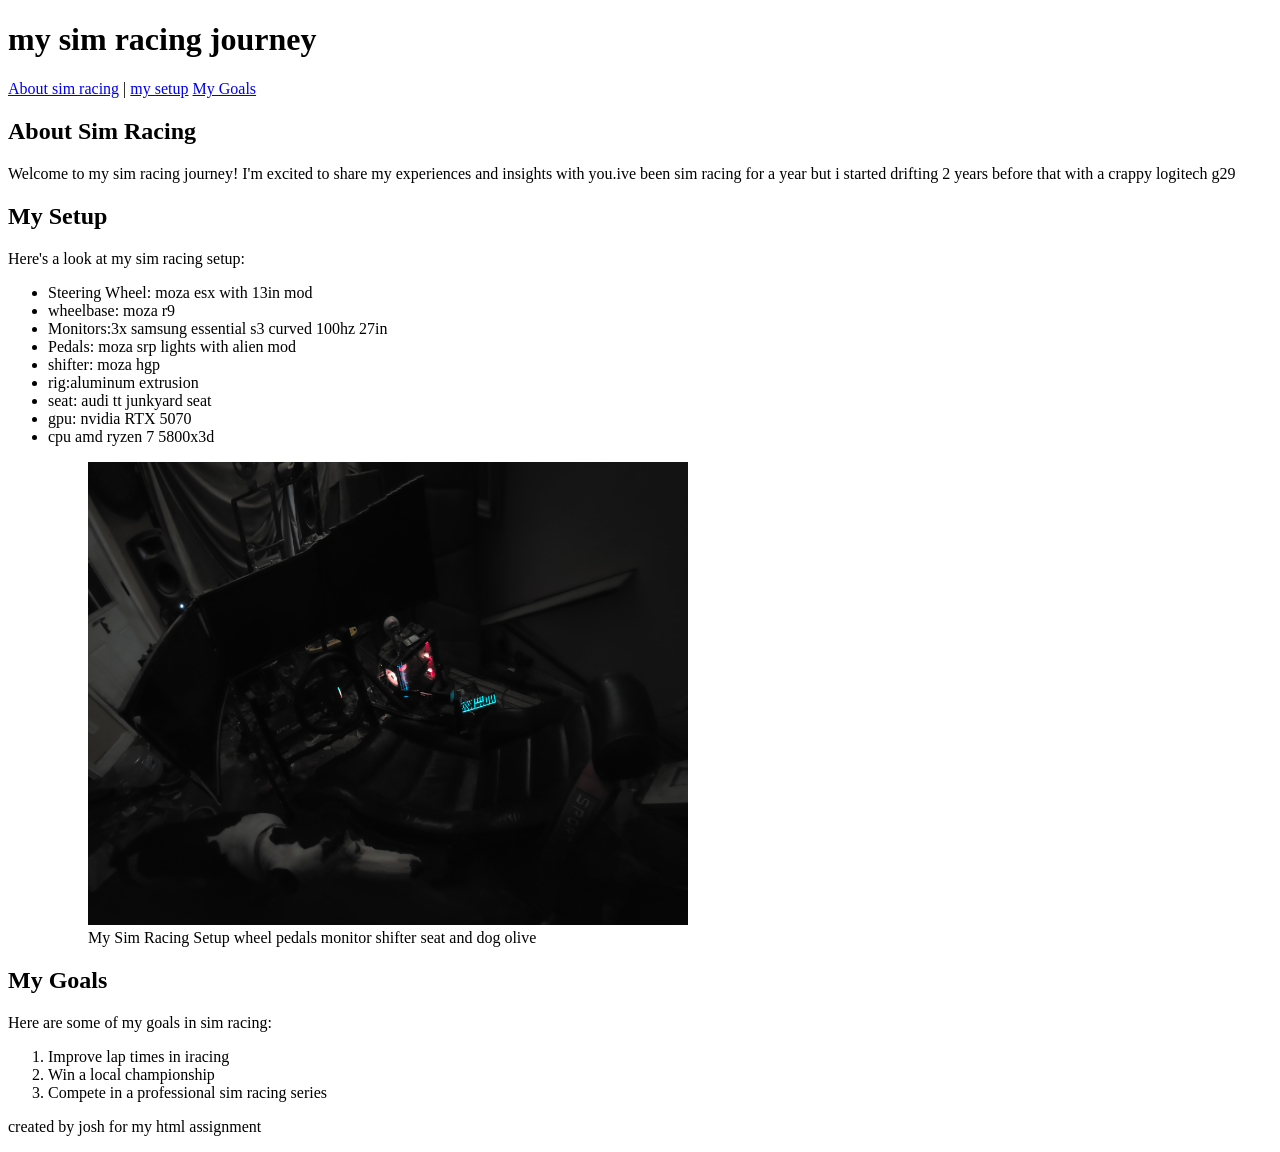
==== homework 1/index.html @ f2103002 "Merge branch 'main' of https://github.com/jperales-netizen/hello-world" ====
<!DOCTYPE html>
<html lang="en">
<head>
    <meta charset="UTF-8">
    <meta name="viewport" content="width=device-width, initial-scale=1.0">
    <title>my first wesite</title>
</head>
<body>
    <header>
    <h1> my sim racing journey </h1>
    </header>

    <nav>
    <a href="#about">About sim racing</a> |
    <a href="setup">my setup</a>
    <a href="#goals">My Goals</a>
    </nav>
    <main>
        <section id="about">
            <h2>About Sim Racing</h2>
            <p>Welcome to my sim racing journey! I'm excited to share my experiences and insights with you.ive been sim racing for a year but i started drifting 2 years before that with a crappy logitech g29</p>
        </section>

        <section id="setup">
            <h2>My Setup</h2>
            <p>Here's a look at my sim racing setup:</p>
            <ul>
                <li>Steering Wheel: moza esx with 13in mod </li>
                <li>wheelbase: moza r9</li>
                <li>Monitors:3x samsung essential s3 curved 100hz 27in</li>
                <li>Pedals: moza srp lights with alien mod </li>
                <li>shifter: moza hgp </li>
                <li>rig:aluminum extrusion </li>
                <li>seat: audi tt junkyard seat</li>
                <li>gpu: nvidia RTX 5070</li>
                <li>cpu amd ryzen 7 5800x3d</li>
<figure>
    <img src="sim-racing.jpg" alt="Sim Racing Setup" width="600">
    <figcaption>My Sim Racing Setup wheel pedals monitor shifter seat and dog olive</figcaption>
 </figure>           </ul> 
        </section>

        <section id="goals">
            <h2>My Goals</h2>
            <p>Here are some of my goals in sim racing:</p>
            <ol>
                <li>Improve lap times in iracing</li>
                <li>Win a local championship</li>
                <li>Compete in a professional sim racing series</li>
            </ol>
        </section>
    </main>
    <footer>
        <p>created by josh for my html assignment</p>
    
    </footer>
</body>
</html>
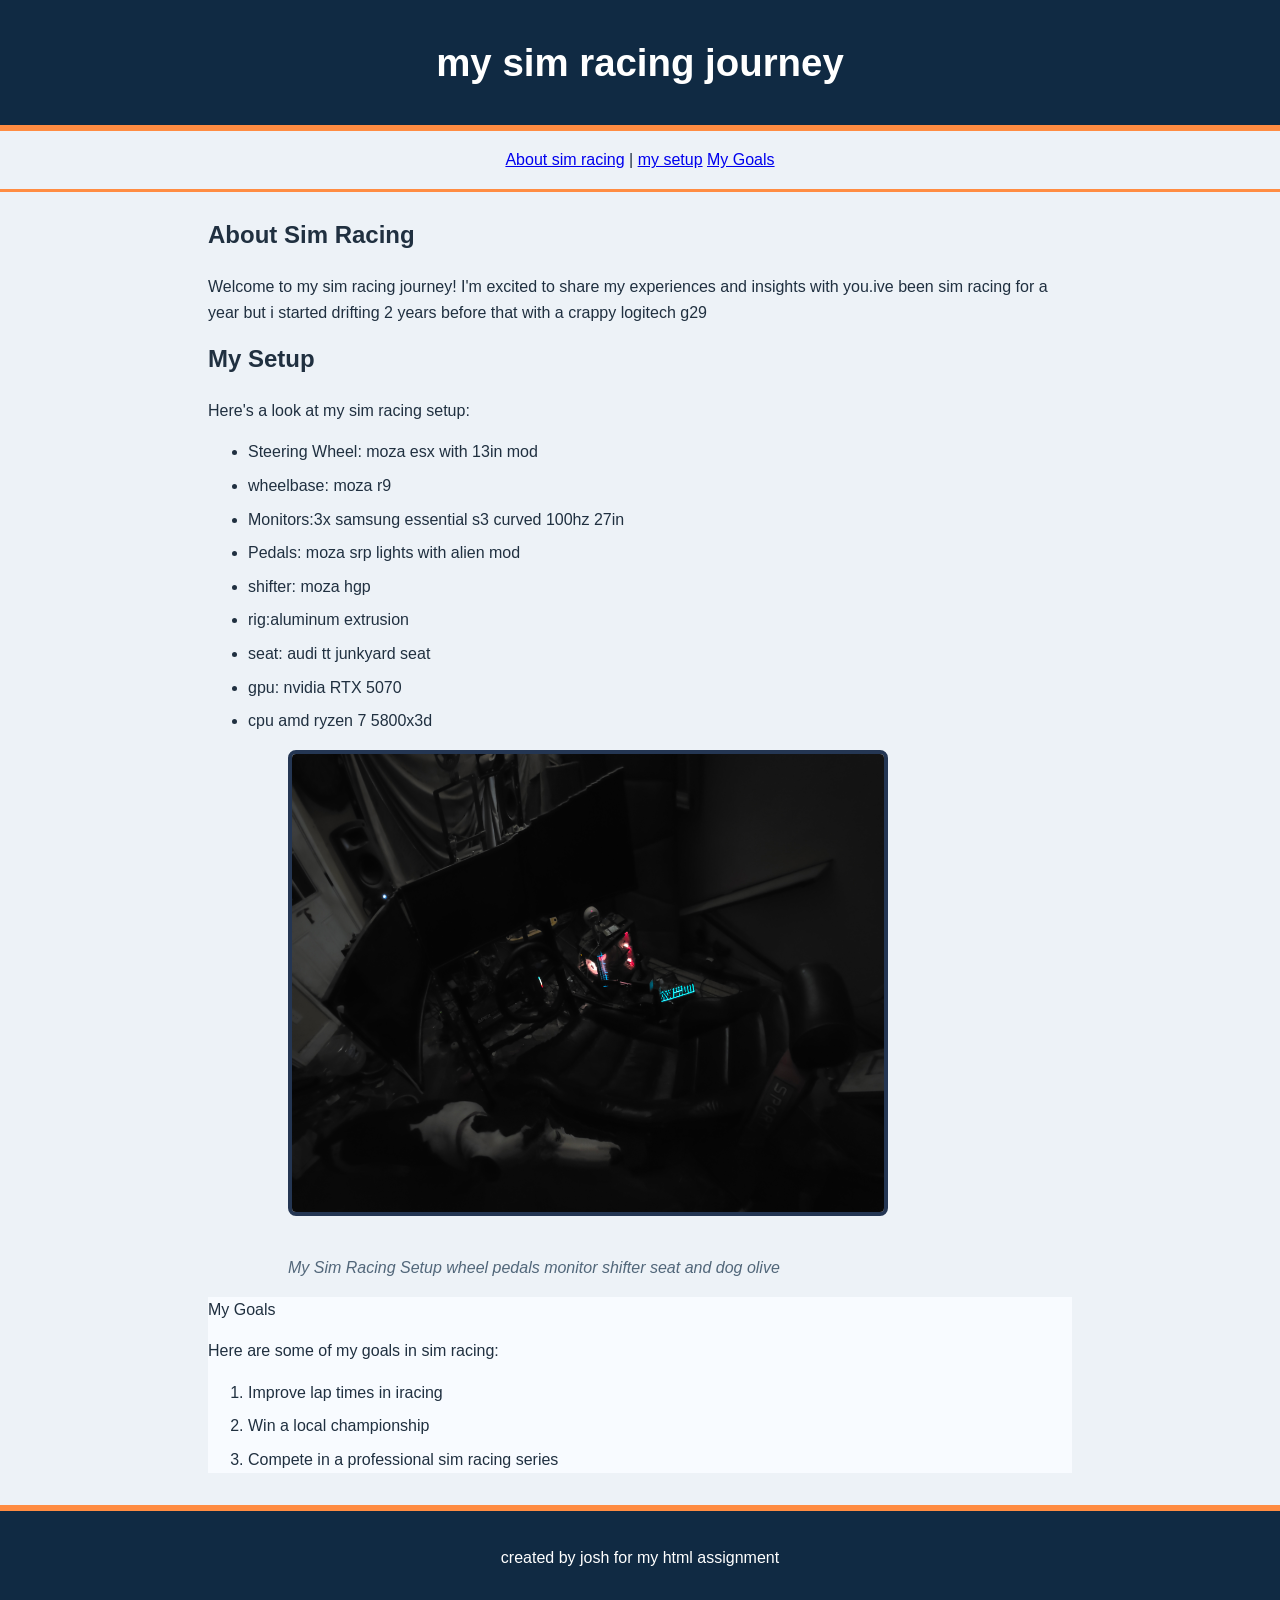
==== commit 0ea6ae70: "almost" ====
--- a/homework 1/index.html
+++ b/homework 1/index.html
@@ -1,6 +1,7 @@
 <!DOCTYPE html>
 <html lang="en">
 <head>
+    <link rel="stylesheet" href="style.css">
     <meta charset="UTF-8">
     <meta name="viewport" content="width=device-width, initial-scale=1.0">
     <title>my first wesite</title>
@@ -12,16 +13,17 @@
 
     <nav>
     <a href="#about">About sim racing</a> |
-    <a href="setup">my setup</a>
+    <a href="#setup">my setup</a>
     <a href="#goals">My Goals</a>
     </nav>
     <main>
-        <section id="about">
+        <section id="about" class="content-card">
             <h2>About Sim Racing</h2>
             <p>Welcome to my sim racing journey! I'm excited to share my experiences and insights with you.ive been sim racing for a year but i started drifting 2 years before that with a crappy logitech g29</p>
         </section>
 
-        <section id="setup">
+        <section id="setup" class="content-card">
+
             <h2>My Setup</h2>
             <p>Here's a look at my sim racing setup:</p>
             <ul>
@@ -40,7 +42,7 @@
  </figure>           </ul> 
         </section>
 
-        <section id="goals">
+        <section id="goals" class="content-card"
             <h2>My Goals</h2>
             <p>Here are some of my goals in sim racing:</p>
             <ol>
--- a/homework 1/style.css
+++ b/homework 1/style.css
@@ -0,0 +1,91 @@
+*{box-sizing: border-box;}
+
+body{
+    margin: 0;
+    background-color: #edf2f7;
+    color: #203040;
+    font-family: Arial, Helvetica,sans-serif;
+    line-height: 1.6;
+}
+
+header{
+    padding: 32px 16px;
+    background-color: #102a43;
+    color: white;
+    text-align: center;
+    border-bottom: 6px solid #ff8c42;
+}
+
+h1{
+    margin: 0;
+    font-size: 2.4rem;
+}
+nav{padding: 16px;
+background-color: 243b53;
+text-align: center;
+border-bottom: 3px solid #ff8c42;}
+
+nav a:{display: inline-block;
+    margin: 6px;
+    padding: 8px 14px;
+    color: white;
+    text-decoration: none;
+    border: 2px solid #ff8c42;
+    border-radius: 6px;
+}
+
+nav a:hover{
+    background-color: #ff8c42;
+    color: #102a43;
+}
+
+main{
+    max-width: 900px;
+    margin: 24px auto;
+    padding: 0 18px;
+}
+content-card{
+    margin: 24px 0;
+    padding: 22px;
+    background-color:white;
+    border: 2px solid #cbd5e0;
+    border-left:6px solid #ff8c42;
+    border-radius 8px
+
+}
+h2{
+    margin-top: 0;
+    padding-bottom: id #ff8c42;
+
+}
+
+p{margin-bottom: 14px;}
+
+li{
+    margin: 8px 0;
+}
+
+img{
+    max-width: 100%;
+    height:auto;
+    border: 4px solid #243653;
+    border-radius: 8px;
+}
+figcaption{
+    margin-top: 32px;
+    color:#52677a;
+    font-style: italic;
+
+}
+
+footer{
+    margin-top: 32px;
+    padding: 18px;
+    background-color: #102a43;
+    color: white;
+    text-align: center;
+    border-top: 6px solid #ff8c42;
+}
+#goals{
+    background-color: #f8fbff;
+}
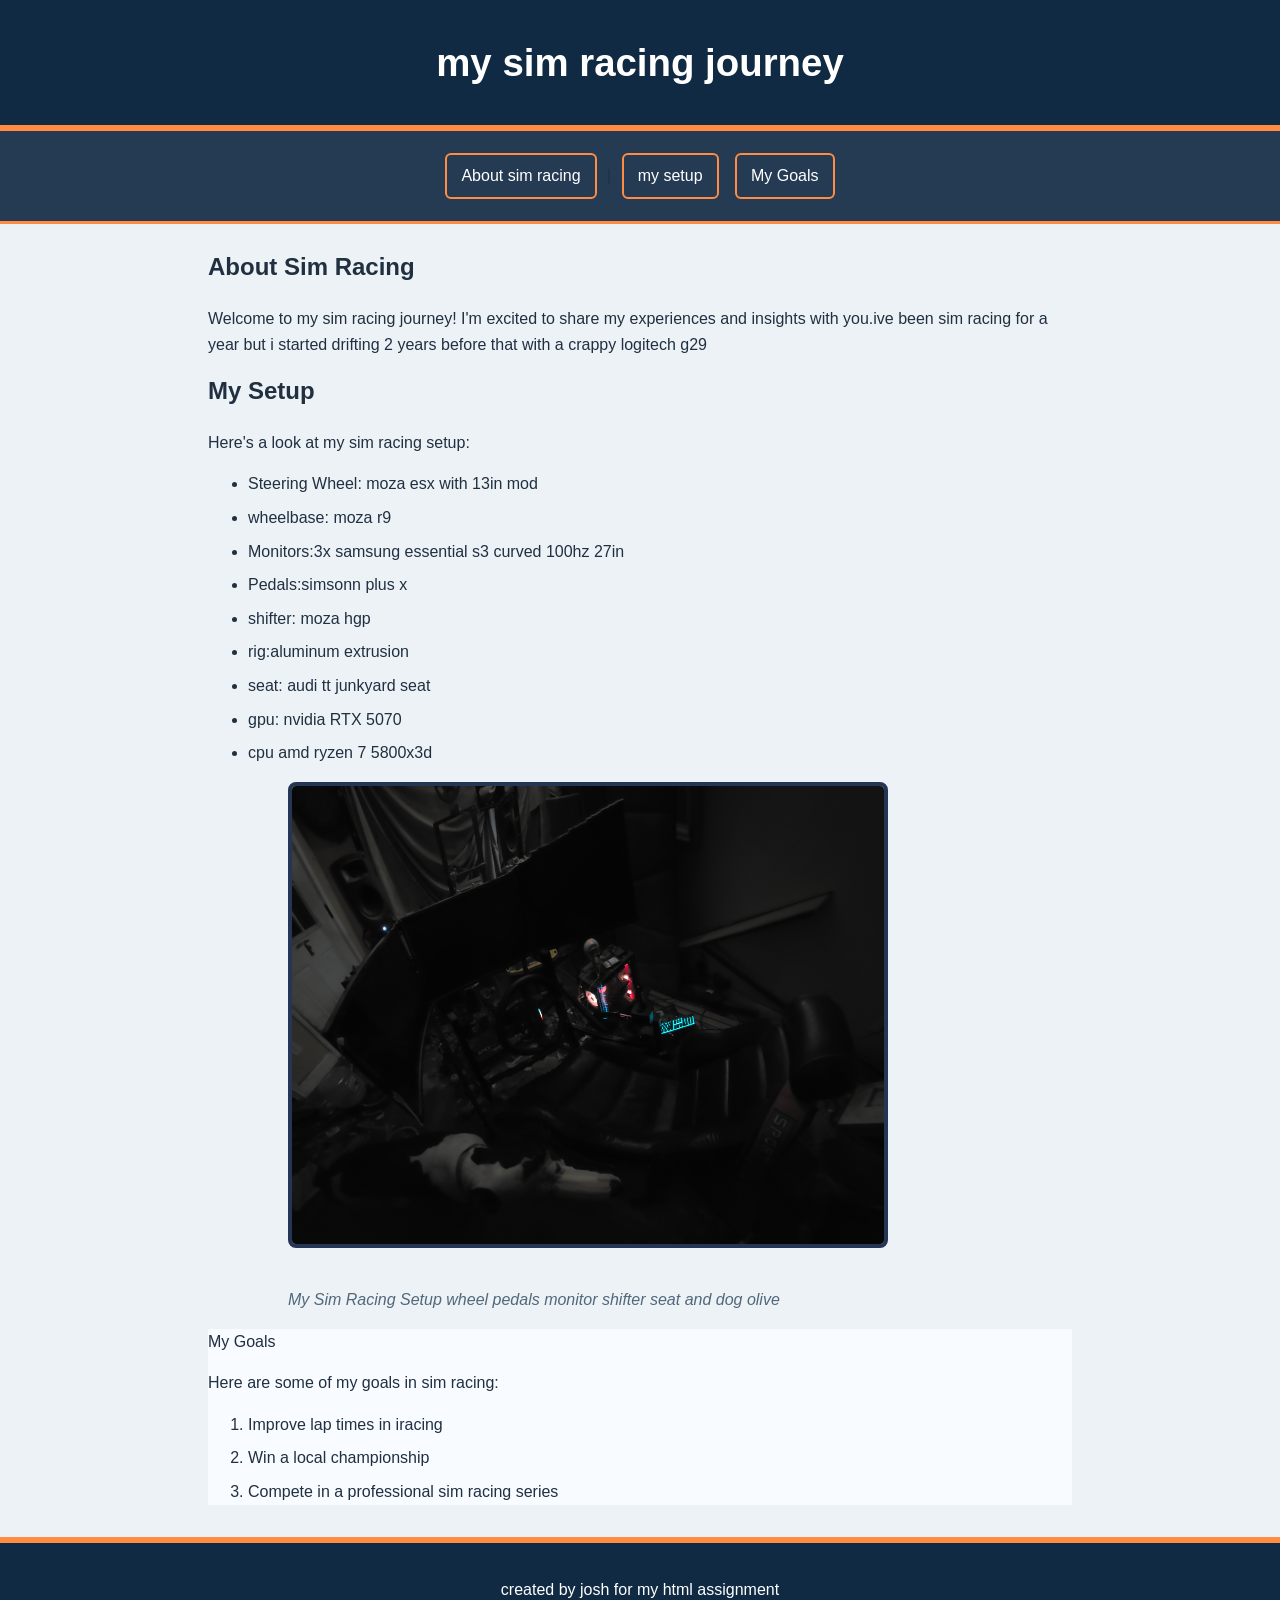
==== commit 5cafb5c1: "i got new pedals today and they feel amazing!" ====
--- a/homework 1/index.html
+++ b/homework 1/index.html
@@ -30,7 +30,7 @@
                 <li>Steering Wheel: moza esx with 13in mod </li>
                 <li>wheelbase: moza r9</li>
                 <li>Monitors:3x samsung essential s3 curved 100hz 27in</li>
-                <li>Pedals: moza srp lights with alien mod </li>
+                <li>Pedals:simsonn plus x  </li>
                 <li>shifter: moza hgp </li>
                 <li>rig:aluminum extrusion </li>
                 <li>seat: audi tt junkyard seat</li>
--- a/homework 1/style.css
+++ b/homework 1/style.css
@@ -21,11 +21,11 @@
     font-size: 2.4rem;
 }
 nav{padding: 16px;
-background-color: 243b53;
+background-color: #243b53;
 text-align: center;
 border-bottom: 3px solid #ff8c42;}
 
-nav a:{display: inline-block;
+nav a{display: inline-block;
     margin: 6px;
     padding: 8px 14px;
     color: white;
@@ -50,7 +50,7 @@
     background-color:white;
     border: 2px solid #cbd5e0;
     border-left:6px solid #ff8c42;
-    border-radius 8px
+    border-radius: 8px;
 
 }
 h2{
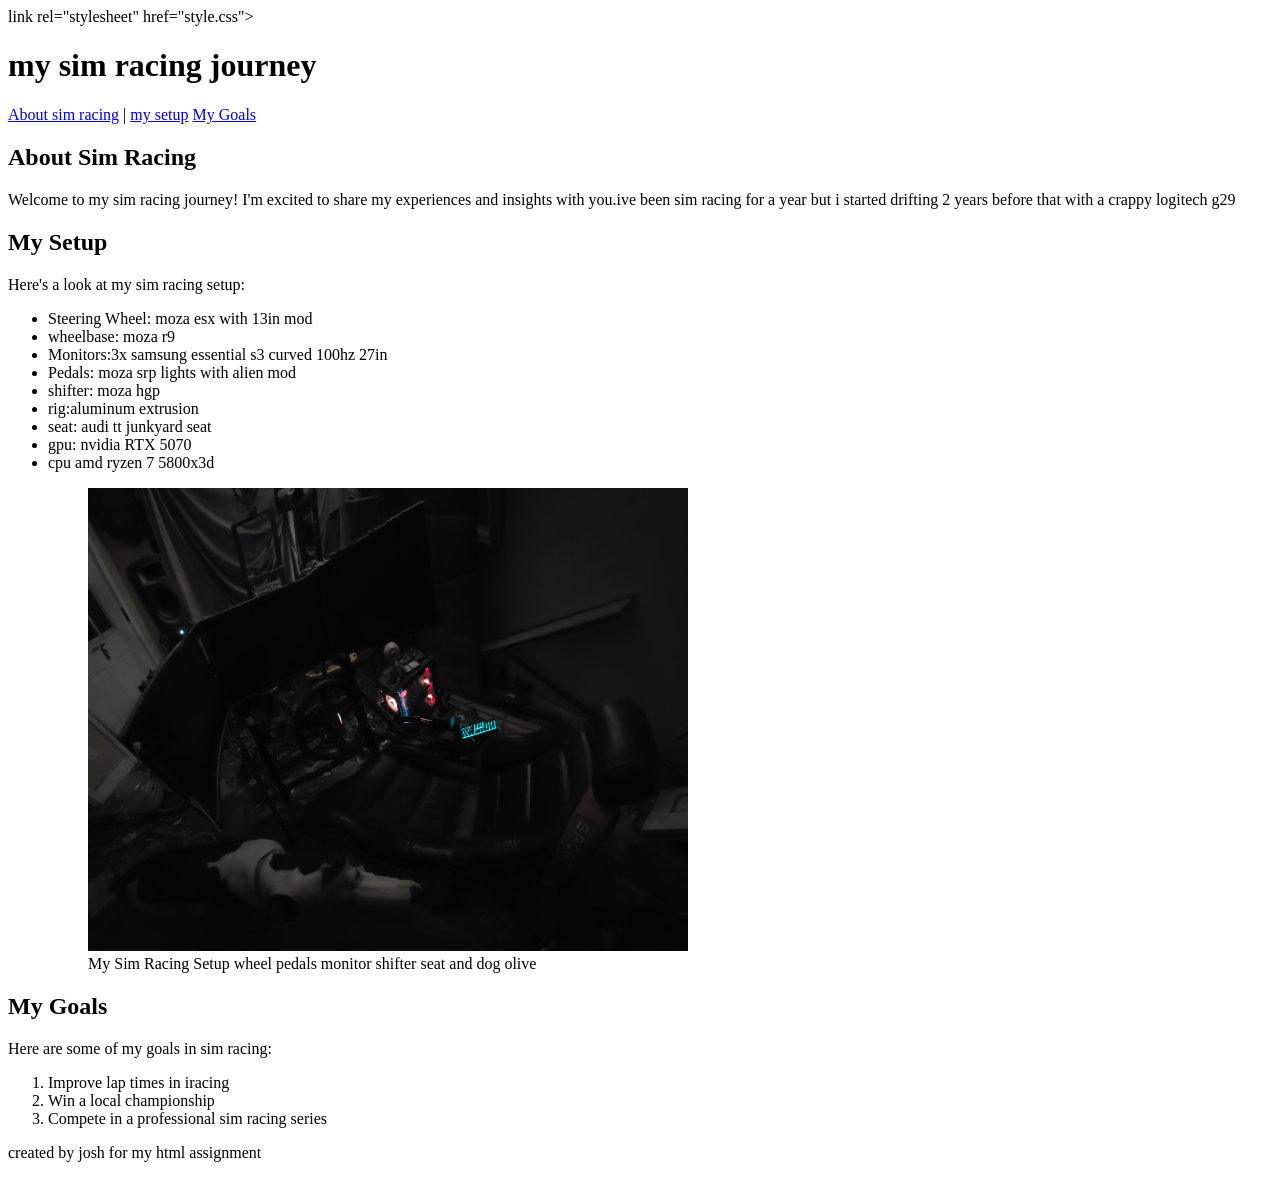
==== commit a31b8f8e: "cssnapplied" ====
--- a/homework 1/index.html
+++ b/homework 1/index.html
@@ -1,10 +1,10 @@
 <!DOCTYPE html>
 <html lang="en">
 <head>
-    <link rel="stylesheet" href="style.css">
     <meta charset="UTF-8">
     <meta name="viewport" content="width=device-width, initial-scale=1.0">
-    <title>my first wesite</title>
+    <title>my first wesite</title> 
+    link rel="stylesheet" href="style.css">
 </head>
 <body>
     <header>
@@ -13,24 +13,23 @@
 
     <nav>
     <a href="#about">About sim racing</a> |
-    <a href="#setup">my setup</a>
+    <a href="setup">my setup</a>
     <a href="#goals">My Goals</a>
     </nav>
     <main>
-        <section id="about" class="content-card">
+        <section id="about">
             <h2>About Sim Racing</h2>
             <p>Welcome to my sim racing journey! I'm excited to share my experiences and insights with you.ive been sim racing for a year but i started drifting 2 years before that with a crappy logitech g29</p>
         </section>
 
-        <section id="setup" class="content-card">
-
+        <section id="setup">
             <h2>My Setup</h2>
             <p>Here's a look at my sim racing setup:</p>
             <ul>
                 <li>Steering Wheel: moza esx with 13in mod </li>
                 <li>wheelbase: moza r9</li>
                 <li>Monitors:3x samsung essential s3 curved 100hz 27in</li>
-                <li>Pedals:simsonn plus x  </li>
+                <li>Pedals: moza srp lights with alien mod </li>
                 <li>shifter: moza hgp </li>
                 <li>rig:aluminum extrusion </li>
                 <li>seat: audi tt junkyard seat</li>
@@ -42,7 +41,7 @@
  </figure>           </ul> 
         </section>
 
-        <section id="goals" class="content-card"
+        <section id="goals">
             <h2>My Goals</h2>
             <p>Here are some of my goals in sim racing:</p>
             <ol>
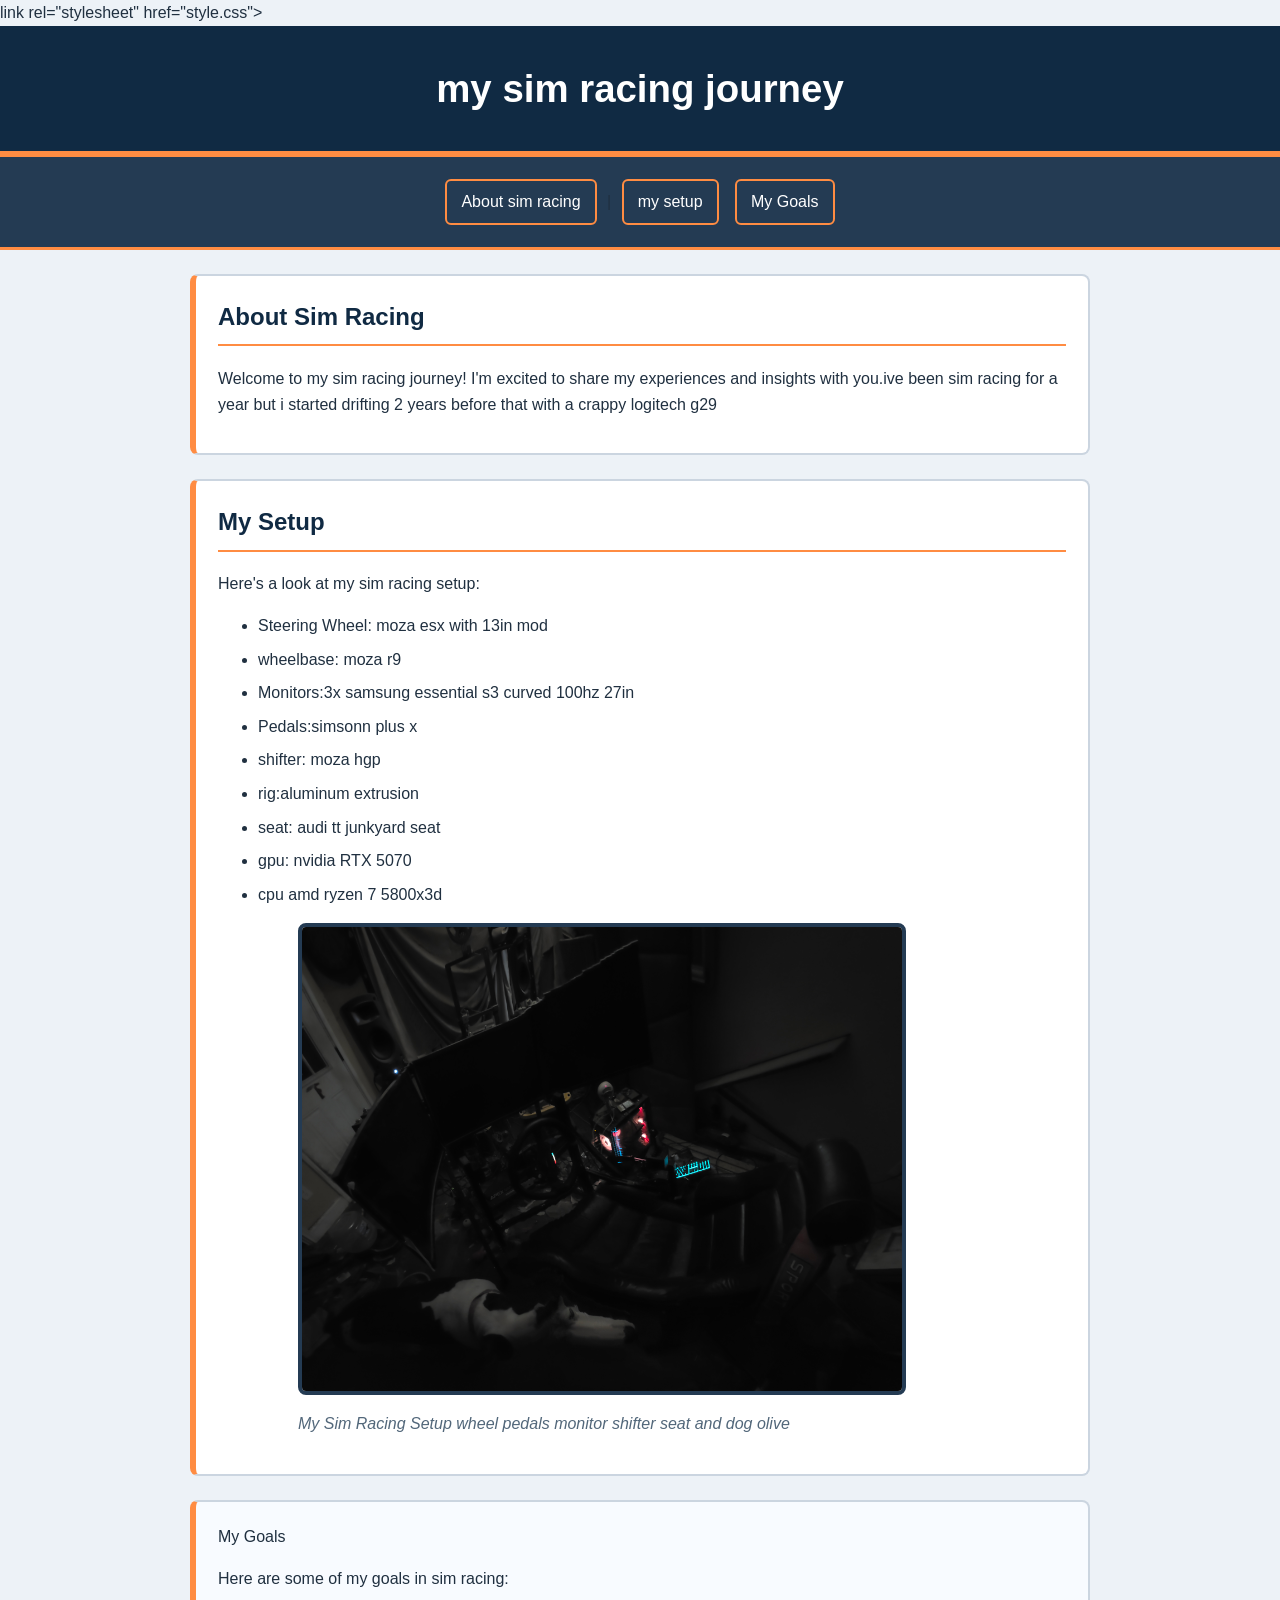
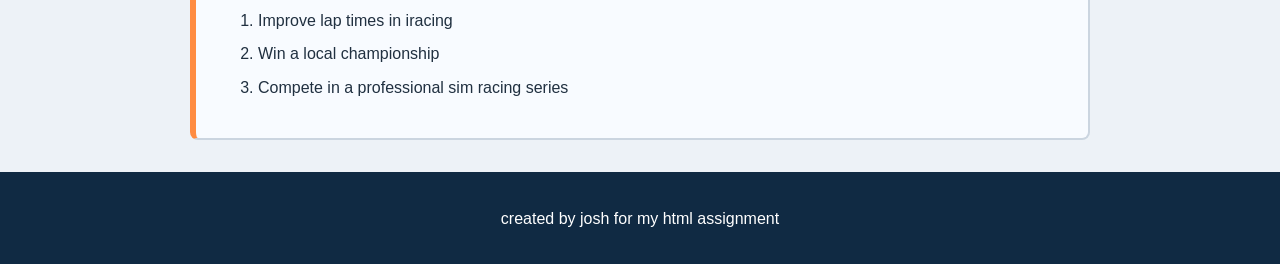
==== commit 02097bf1: "Merge branch 'main' of https://github.com/jperales-netizen/hello-world" ====
--- a/homework 1/index.html
+++ b/homework 1/index.html
@@ -1,6 +1,7 @@
 <!DOCTYPE html>
 <html lang="en">
 <head>
+    <link rel="stylesheet" href="style.css">
     <meta charset="UTF-8">
     <meta name="viewport" content="width=device-width, initial-scale=1.0">
     <title>my first wesite</title> 
@@ -13,23 +14,24 @@
 
     <nav>
     <a href="#about">About sim racing</a> |
-    <a href="setup">my setup</a>
+    <a href="#setup">my setup</a>
     <a href="#goals">My Goals</a>
     </nav>
     <main>
-        <section id="about">
+        <section id="about" class="content-card">
             <h2>About Sim Racing</h2>
             <p>Welcome to my sim racing journey! I'm excited to share my experiences and insights with you.ive been sim racing for a year but i started drifting 2 years before that with a crappy logitech g29</p>
         </section>
 
-        <section id="setup">
+        <section id="setup" class="content-card">
+
             <h2>My Setup</h2>
             <p>Here's a look at my sim racing setup:</p>
             <ul>
                 <li>Steering Wheel: moza esx with 13in mod </li>
                 <li>wheelbase: moza r9</li>
                 <li>Monitors:3x samsung essential s3 curved 100hz 27in</li>
-                <li>Pedals: moza srp lights with alien mod </li>
+                <li>Pedals:simsonn plus x  </li>
                 <li>shifter: moza hgp </li>
                 <li>rig:aluminum extrusion </li>
                 <li>seat: audi tt junkyard seat</li>
@@ -41,7 +43,7 @@
  </figure>           </ul> 
         </section>
 
-        <section id="goals">
+        <section id="goals" class="content-card"
             <h2>My Goals</h2>
             <p>Here are some of my goals in sim racing:</p>
             <ol>
--- a/homework 1/style.css
+++ b/homework 1/style.css
@@ -0,0 +1,194 @@
+<<<<<<< HEAD
+ {
+  box-sizing: border-box;
+}
+
+body {
+  margin: 0;
+  background-color: #edf2f7;
+  color: #203040;
+  font-family: Arial, sans-serif;
+  line-height: 1.6;
+}
+
+header {
+  padding: 32px 16px;
+  background-color: #102a43;
+  color: white;
+  text-align: center;
+  border-bottom: 6px solid #ff8c42;
+}
+
+h1 {
+  margin: 0;
+  font-size: 2.4rem;
+}
+
+nav {
+  padding: 16px;
+  background-color: #243b53;
+  text-align: center;
+  border-bottom: 3px solid #ff8c42;
+}
+
+nav a {
+  display: inline-block;
+  margin: 6px;
+  padding: 8px 14px;
+  color: white;
+  text-decoration: none;
+  border: 2px solid #ff8c42;
+  border-radius: 6px;
+}
+
+nav a:hover {
+  background-color: #ff8c42;
+  color: #102a43;
+}
+
+main {
+  max-width: 900px;
+  margin: 24px auto;
+  padding: 0 18px;
+}
+
+.content-card {
+  margin: 24px 0;
+  padding: 22px;
+  background-color: white;
+  border: 2px solid #cbd5e0;
+  border-left: 6px solid #ff8c42;
+  border-radius: 8px;
+}
+
+h2 {
+  margin-top: 0;
+  padding-bottom: 8px;
+  color: #102a43;
+  border-bottom: 2px solid #ff8c42;
+}
+
+p {
+  margin-bottom: 14px;
+}
+
+li {
+  margin: 8px 0;
+}
+
+img {
+  max-width: 100%;
+  height: auto;
+  border: 4px solid #243b53;
+  border-radius: 8px;
+}
+
+figcaption {
+  margin-top: 8px;
+  color: #52677a;
+  font-style: italic;
+}
+
+#goals {
+  background-color: #f8fbff;
+}
+
+footer {
+  margin-top: 32px;
+  padding: 18px;
+  background-color: #102a43;
+  color: white;
+  text-align: center;
+=======
+*{box-sizing: border-box;}
+
+body{
+    margin: 0;
+    background-color: #edf2f7;
+    color: #203040;
+    font-family: Arial, Helvetica,sans-serif;
+    line-height: 1.6;
+}
+
+header{
+    padding: 32px 16px;
+    background-color: #102a43;
+    color: white;
+    text-align: center;
+    border-bottom: 6px solid #ff8c42;
+}
+
+h1{
+    margin: 0;
+    font-size: 2.4rem;
+}
+nav{padding: 16px;
+background-color: #243b53;
+text-align: center;
+border-bottom: 3px solid #ff8c42;}
+
+nav a{display: inline-block;
+    margin: 6px;
+    padding: 8px 14px;
+    color: white;
+    text-decoration: none;
+    border: 2px solid #ff8c42;
+    border-radius: 6px;
+}
+
+nav a:hover{
+    background-color: #ff8c42;
+    color: #102a43;
+}
+
+main{
+    max-width: 900px;
+    margin: 24px auto;
+    padding: 0 18px;
+}
+content-card{
+    margin: 24px 0;
+    padding: 22px;
+    background-color:white;
+    border: 2px solid #cbd5e0;
+    border-left:6px solid #ff8c42;
+    border-radius: 8px;
+
+}
+h2{
+    margin-top: 0;
+    padding-bottom: id #ff8c42;
+
+}
+
+p{margin-bottom: 14px;}
+
+li{
+    margin: 8px 0;
+}
+
+img{
+    max-width: 100%;
+    height:auto;
+    border: 4px solid #243653;
+    border-radius: 8px;
+}
+figcaption{
+    margin-top: 32px;
+    color:#52677a;
+    font-style: italic;
+
+}
+
+footer{
+    margin-top: 32px;
+    padding: 18px;
+    background-color: #102a43;
+    color: white;
+    text-align: center;
+    border-top: 6px solid #ff8c42;
+}
+#goals{
+    background-color: #f8fbff;
+>>>>>>> 5cafb5c19279b5928749205a2b7b44094cd9c464
+}
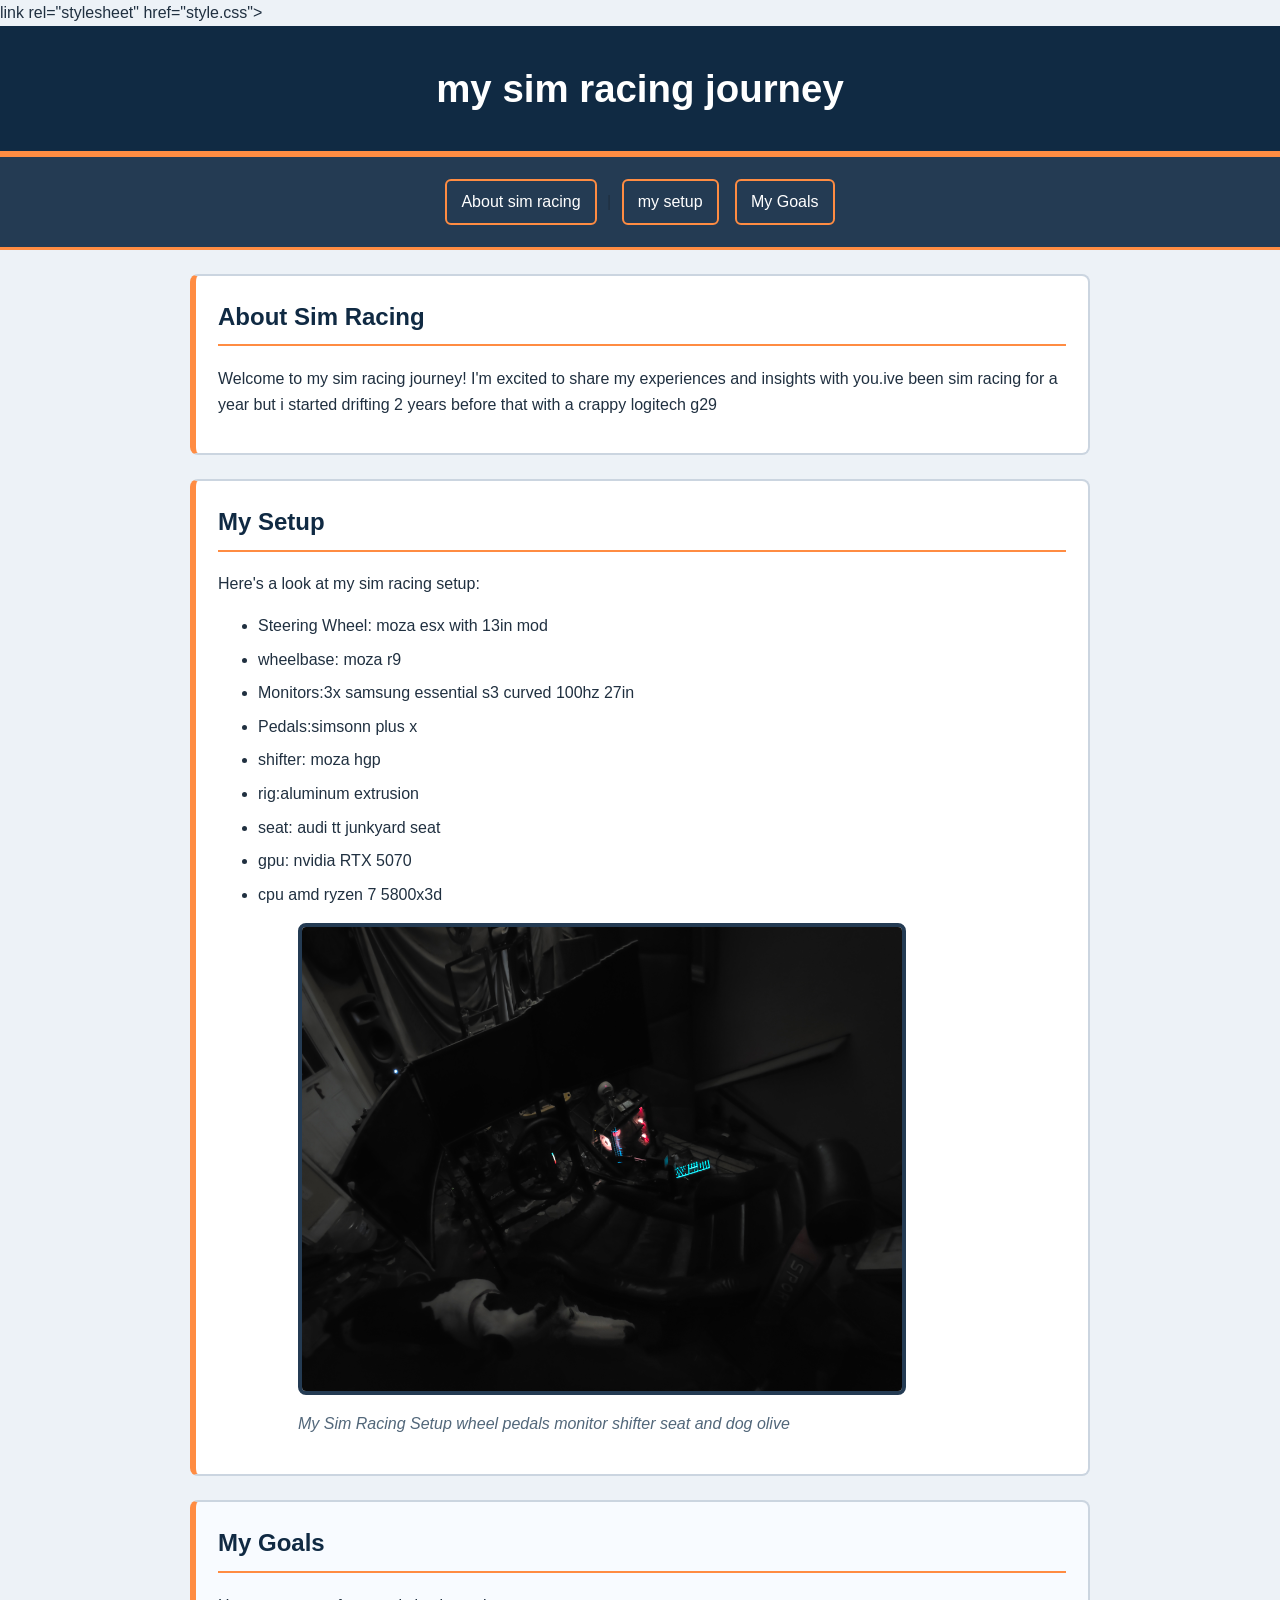
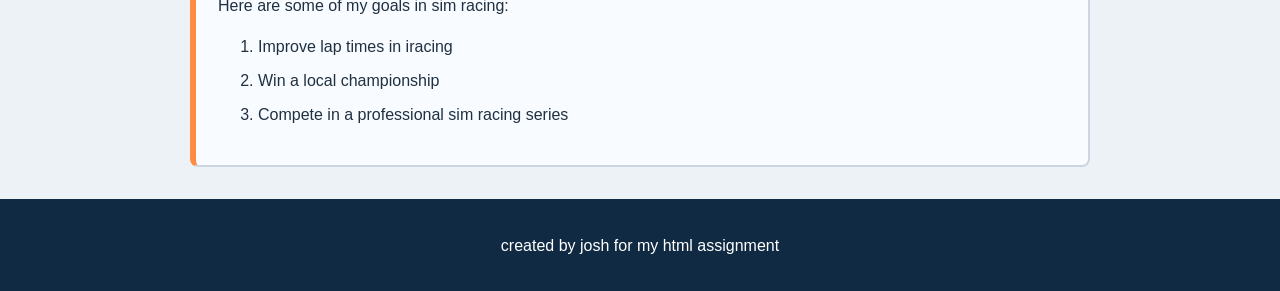
==== commit 32245a49: "Fix section tag in index.html for goals" ====
--- a/homework 1/index.html
+++ b/homework 1/index.html
@@ -43,7 +43,7 @@
  </figure>           </ul> 
         </section>
 
-        <section id="goals" class="content-card"
+        <section id="goals" class="content-card">
             <h2>My Goals</h2>
             <p>Here are some of my goals in sim racing:</p>
             <ol>
@@ -58,4 +58,4 @@
     
     </footer>
 </body>
-</html>+</html>
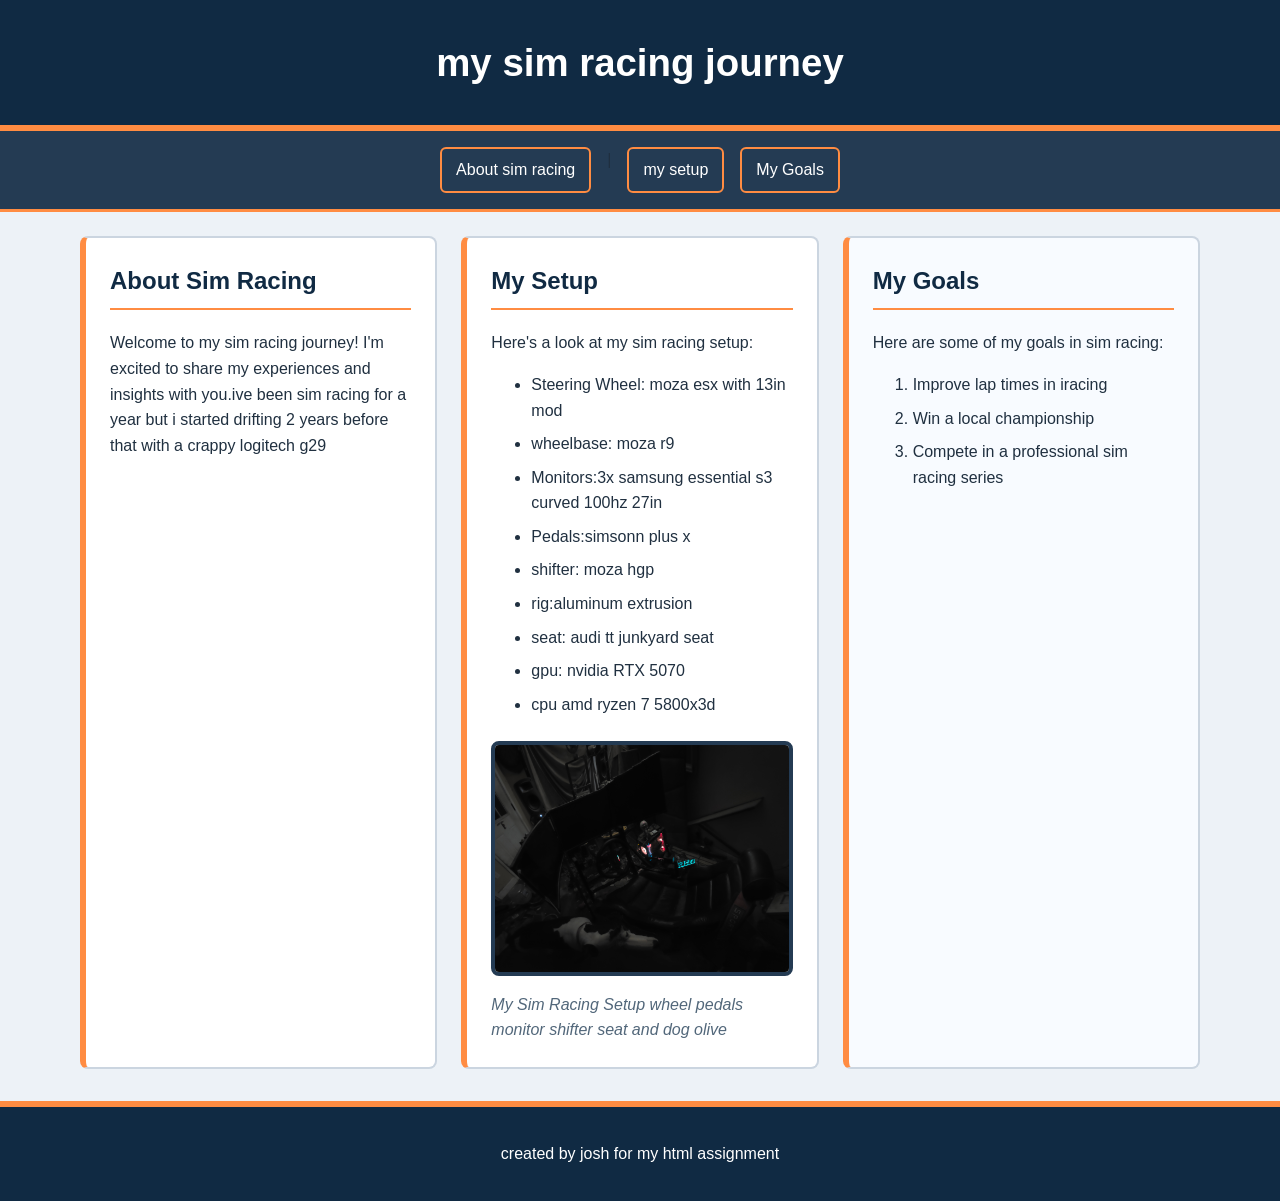
==== commit 0968cda9: "last check maybe homework 3" ====
--- a/homework 1/index.html
+++ b/homework 1/index.html
@@ -5,7 +5,7 @@
     <meta charset="UTF-8">
     <meta name="viewport" content="width=device-width, initial-scale=1.0">
     <title>my first wesite</title> 
-    link rel="stylesheet" href="style.css">
+    
 </head>
 <body>
     <header>
@@ -37,6 +37,7 @@
                 <li>seat: audi tt junkyard seat</li>
                 <li>gpu: nvidia RTX 5070</li>
                 <li>cpu amd ryzen 7 5800x3d</li>
+                </ul>
 <figure>
     <img src="sim-racing.jpg" alt="Sim Racing Setup" width="600">
     <figcaption>My Sim Racing Setup wheel pedals monitor shifter seat and dog olive</figcaption>
--- a/homework 1/style.css
+++ b/homework 1/style.css
@@ -1,5 +1,5 @@
-<<<<<<< HEAD
- {
+
+* {
   box-sizing: border-box;
 }
 
@@ -25,6 +25,9 @@
 }
 
 nav {
+    display:flex;
+    justify-content: center;
+    gap:8px 16px;
   padding: 16px;
   background-color: #243b53;
   text-align: center;
@@ -32,8 +35,7 @@
 }
 
 nav a {
-  display: inline-block;
-  margin: 6px;
+  
   padding: 8px 14px;
   color: white;
   text-decoration: none;
@@ -41,20 +43,26 @@
   border-radius: 6px;
 }
 
-nav a:hover {
+nav a:hover, 
+nav a:focus{
   background-color: #ff8c42;
   color: #102a43;
 }
 
 main {
-  max-width: 900px;
+    display:grid;
+    grid-template-columns: minmax(0,1fr);
+    gap: 24px;
+    width:100%;
+  max-width: 1152px;
   margin: 24px auto;
-  padding: 0 18px;
+  padding: 0 16px;
 }
 
 .content-card {
-  margin: 24px 0;
-  padding: 22px;
+    min-width: 0;
+  margin:0;
+  padding: 24px;
   background-color: white;
   border: 2px solid #cbd5e0;
   border-left: 6px solid #ff8c42;
@@ -69,9 +77,11 @@
 }
 
 p {
-  margin-bottom: 14px;
+  margin-bottom: 16px
 }
-
+figure{
+    margin: 24px 0 0;
+}
 li {
   margin: 8px 0;
 }
@@ -99,96 +109,15 @@
   background-color: #102a43;
   color: white;
   text-align: center;
-=======
-*{box-sizing: border-box;}
-
-body{
-    margin: 0;
-    background-color: #edf2f7;
-    color: #203040;
-    font-family: Arial, Helvetica,sans-serif;
-    line-height: 1.6;
+  border-top: 6px solid #ff8c42;
+} 
+@media(min-width: 768px){
+    main{
+        grid-template-columns:repeat(2,minmax(0,1fr)); 
+    }
+}
+@media(min-width:1200px){
+    main{grid-template-columns: repeat(3,minmax(0,1fr));
+    }
 }
 
-header{
-    padding: 32px 16px;
-    background-color: #102a43;
-    color: white;
-    text-align: center;
-    border-bottom: 6px solid #ff8c42;
-}
-
-h1{
-    margin: 0;
-    font-size: 2.4rem;
-}
-nav{padding: 16px;
-background-color: #243b53;
-text-align: center;
-border-bottom: 3px solid #ff8c42;}
-
-nav a{display: inline-block;
-    margin: 6px;
-    padding: 8px 14px;
-    color: white;
-    text-decoration: none;
-    border: 2px solid #ff8c42;
-    border-radius: 6px;
-}
-
-nav a:hover{
-    background-color: #ff8c42;
-    color: #102a43;
-}
-
-main{
-    max-width: 900px;
-    margin: 24px auto;
-    padding: 0 18px;
-}
-content-card{
-    margin: 24px 0;
-    padding: 22px;
-    background-color:white;
-    border: 2px solid #cbd5e0;
-    border-left:6px solid #ff8c42;
-    border-radius: 8px;
-
-}
-h2{
-    margin-top: 0;
-    padding-bottom: id #ff8c42;
-
-}
-
-p{margin-bottom: 14px;}
-
-li{
-    margin: 8px 0;
-}
-
-img{
-    max-width: 100%;
-    height:auto;
-    border: 4px solid #243653;
-    border-radius: 8px;
-}
-figcaption{
-    margin-top: 32px;
-    color:#52677a;
-    font-style: italic;
-
-}
-
-footer{
-    margin-top: 32px;
-    padding: 18px;
-    background-color: #102a43;
-    color: white;
-    text-align: center;
-    border-top: 6px solid #ff8c42;
-}
-#goals{
-    background-color: #f8fbff;
->>>>>>> 5cafb5c19279b5928749205a2b7b44094cd9c464
-}
